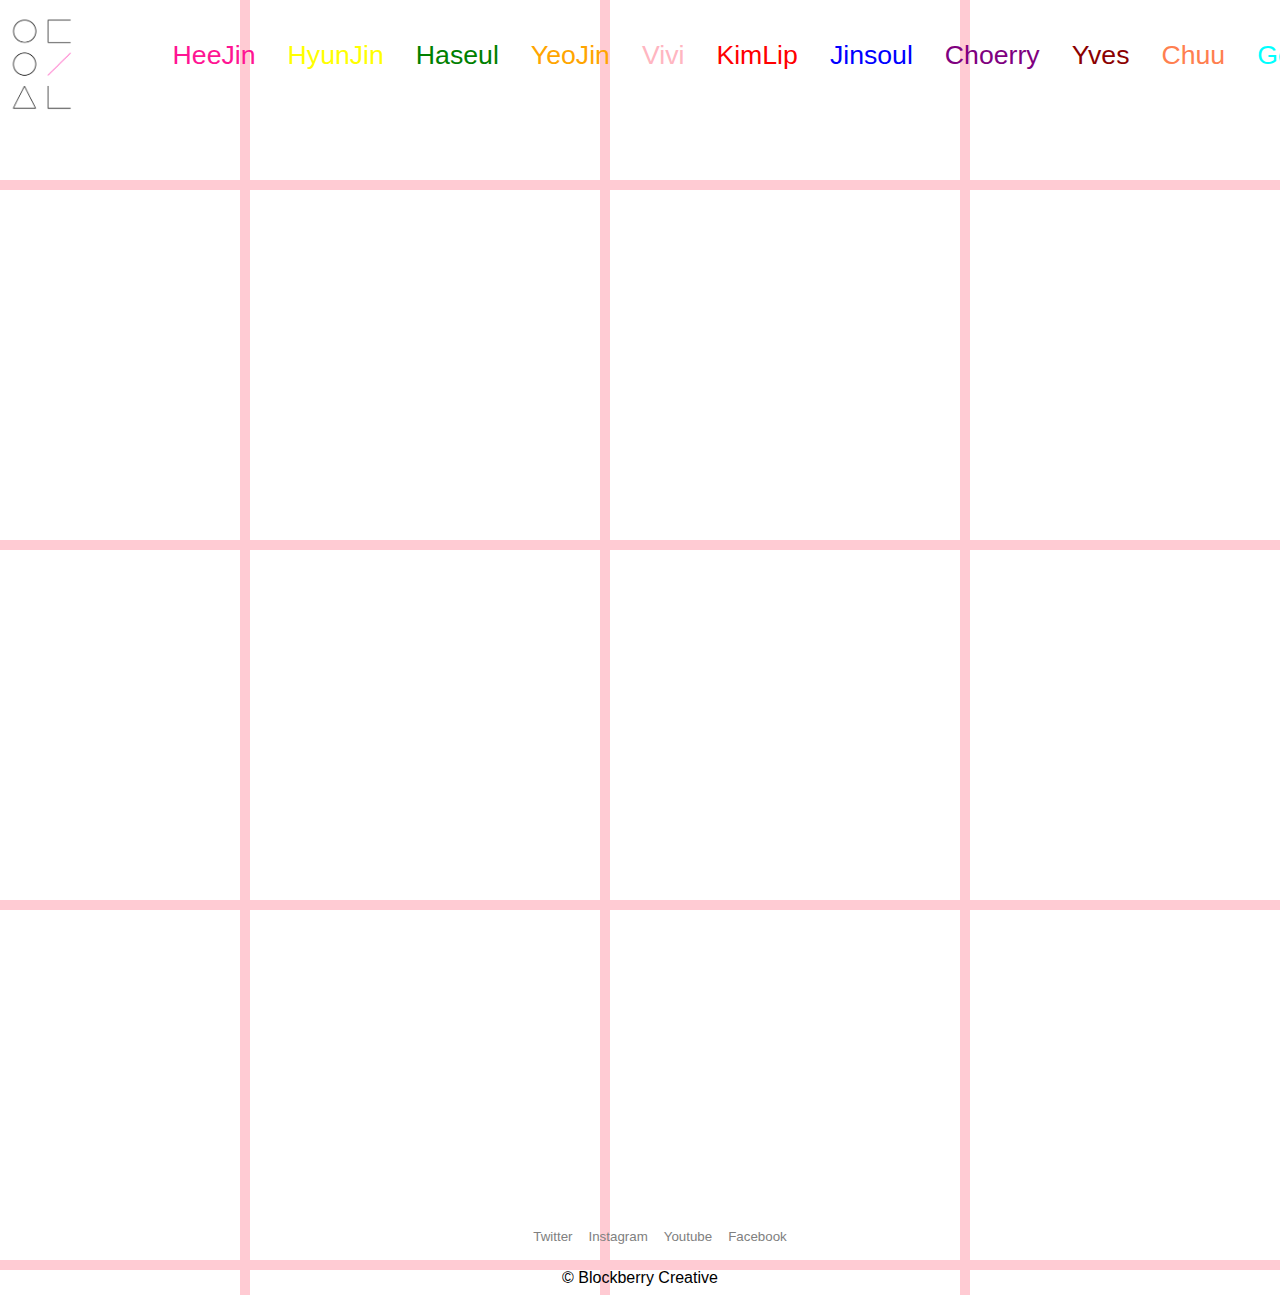
==== index.html @ a91a487a "youattackmyheart" ====
<!DOCTYPE html>

<html lang="en">

<head>
    <meta charset="utf-8">
    <title>ORBIT</title>
    <link rel="stylesheet" type="text/css" href="css/style.css">

</head>



<body style="background-image: url(pics/graph-paper-white-pink-grid-1920x1080-c2-ffffff-ffb6c1-l2-10-360-a-0-f-20.svg)">
    <header>
        <a href="https://youtu.be/9ruj7AG0odU"><img src="pics/2a2046ac1e0ad27509115bda2315a1cb.png" alt="LOONA" height="100"></a>

        <!--    <p style="font-family: sans-serif; font-size: 25pt; color: antiquewhite"><b>You make me feel so loonatic!</b></p>-->
        <nav>
            <ul>
                <li><a href="HeeJin.html" style="color: deeppink; font-family: sans-serif; font-size: 20pt">HeeJin</a></li>
                <li><a href="HyunJin.html" style="color: yellow; font-family: sans-serif; font-size: 20pt">HyunJin</a></li>
                <li><a href="Haseul.html" style=" color: green; font-family: sans-serif; font-size: 20pt">Haseul</a></li>
                <li><a href="YeoJin.html" style="color: orange; font-family: sans-serif; font-size: 20pt">YeoJin</a></li>
                <li><a href="Vivi.html" style="color: lightpink; font-family: sans-serif; font-size: 20pt">Vivi</a></li>
                <li><a href="KimLip.html" style=" color: red; font-family: sans-serif; font-size: 20pt">KimLip</a></li>
                <li><a href="Jinsoul.html" style=" color: blue; font-family: sans-serif; font-size: 20pt">Jinsoul</a></li>
                <li><a href="Choerry.html" style=" color: purple; font-family: sans-serif; font-size: 20pt">Choerry</a></li>
                <li><a href="Yves.html" style=" color: darkred; font-family: sans-serif; font-size: 20pt">Yves</a></li>
                <li><a href="Chuu.html" style=" color: coral; font-family: sans-serif; font-size: 20pt">Chuu</a></li>
                <li><a href="Gowon.html" style=" color:aqua ; font-family: sans-serif; font-size: 20pt">Gowon</a></li>
                <li><a href="OliviaHye.html" style=" color: black; font-family: sans-serif; font-size: 20pt">OliviaHye</a></li>
            </ul>
        </nav>

    </header>
    <iframe width="1920" height="1080" src="https://www.youtube.com/embed/846cjX0ZTrk" allow="autoplay; encrypted-media" allowfullscreen style="border-style: none"></iframe>



    <footer>
        <nav>
            <ul>
                <li><a href="https://twitter.com/loonatheworld?lang=en" style="color: gray; font-family: sans-serif; font-size: 10pt">Twitter</a></li>
                <li><a href="https://www.instagram.com/loonatheworld/?hl=en" style="color: gray; font-family: sans-serif; font-size: 10pt">Instagram</a></li>
                <li><a href="https://www.youtube.com/channel/UCOJplhB0wGQWv9OuRmMT-4g" style="color: gray; font-family: sans-serif; font-size: 10pt">Youtube</a></li>
                <li><a href="https://www.facebook.com/loonatheworld/" style="color: gray; font-family: sans-serif; font-size: 10pt">Facebook</a></li>
            </ul>
        </nav>
        &copy; Blockberry Creative
    </footer>








</body>

</html>
---- css/style.css ----
body,html {
  font-family: sans-serif;
}

ul {
  width: 100%;
}


a {
  outline: none;
  text-decoration: none;
  width: 100%;
  color: black;
}


a:link, a:visited, a:focus {
  background: none;
}

a:hover {     
  background: black;
}

.center {
    display: grid;
    margin-left: auto;
    margin-right: auto;

}

.center1 {
    text-align: center;
    font-family: sans-serif
}

#text {
    position: absolute;
    top: 30%;
    left: 20%;
    font-size: 40px;
    color: hotpink;
    font-family: sans-serif;
    transform: translate(-50%, -50%);
    -ms-transform: translate(-50%, -50%);
}

#text2 {
    position: absolute;
    top: 35%;
    left: 20%;
    font-size: 40px;
    color: hotpink;
    font-family: sans-serif;
    transform: translate(-50%, -50%);
}

#text1 {
    position: absolute;
    top: 2%;
    left: 9%;
    font-size: 90px;
    color: hotpink;
    font-family: sans-serif;
    transform: translate(-50%, -50%);
}


header {
    display: flex;
    align-items: flex-end;
    
}

header nav {
    flex: 1;
}

header nav ul {
    display: flex;
    justify-content: flex-end;
}

header nav li {
    list-style-type: none;
    padding: 1em 1em 2em;
}

footer {
    display: flex;
    flex-direction: column;
    align-items: center;
}

footer nav ul {
    display: flex;
}

footer nav li {
    list-style-type: none;
    padding: 0.5em;
}
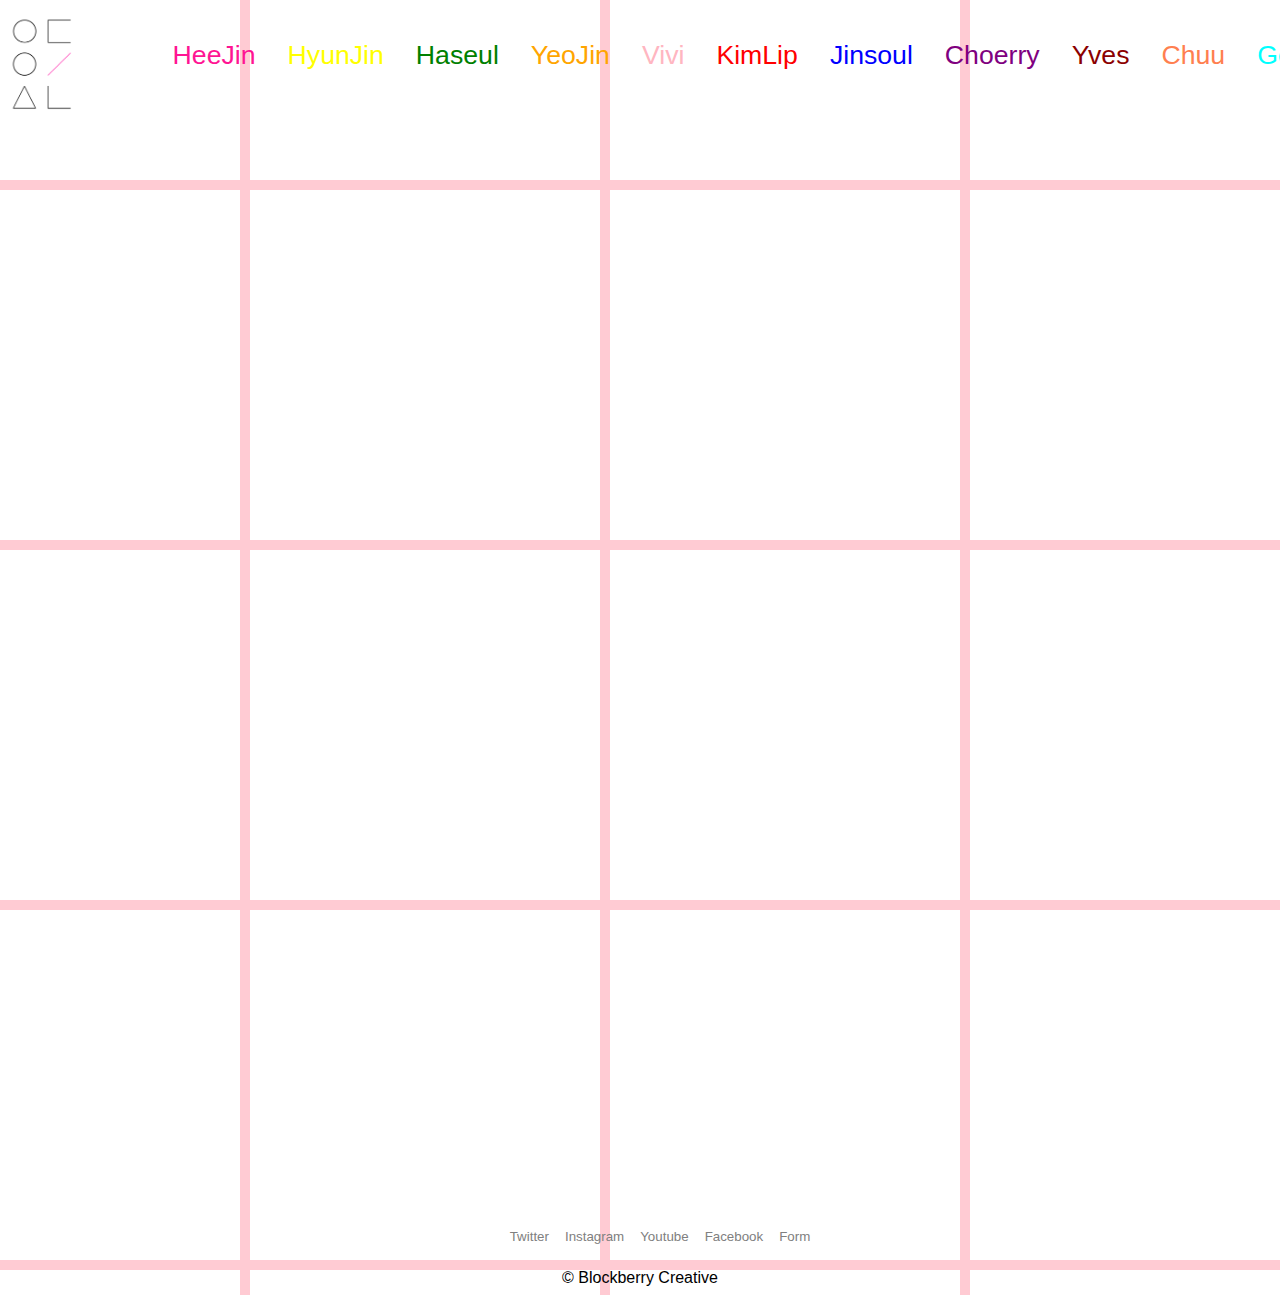
==== commit 784cb523: "olivia" ====
--- a/index.html
+++ b/index.html
@@ -45,6 +45,7 @@
                 <li><a href="https://www.instagram.com/loonatheworld/?hl=en" style="color: gray; font-family: sans-serif; font-size: 10pt">Instagram</a></li>
                 <li><a href="https://www.youtube.com/channel/UCOJplhB0wGQWv9OuRmMT-4g" style="color: gray; font-family: sans-serif; font-size: 10pt">Youtube</a></li>
                 <li><a href="https://www.facebook.com/loonatheworld/" style="color: gray; font-family: sans-serif; font-size: 10pt">Facebook</a></li>
+                <li><a href="contecttoblockberry.html" style="color: gray; font-family: sans-serif; font-size: 10pt">Form</a></li>
             </ul>
         </nav>
         &copy; Blockberry Creative
--- a/css/style.css
+++ b/css/style.css
@@ -22,7 +22,40 @@
 a:hover {     
   background: black;
 }
+main {
+    display: flex;
+    align-items: center;
+    flex: 1;
+    justify-content: center;
+    margin-top: 15em
+}
 
+form p {
+    display: flex;
+    margin-bottom: 1em;
+}
+
+form label {
+    flex-basis: 33%;
+}
+
+form input, textarea, select {
+    flex: 1;
+    margin: 0 1em;
+    border-radius: 6px;
+}
+
+form select {
+    text-align: center;
+}
+
+form input[type=submit] {
+    color:#0089ff;
+}
+
+.areyouorbit {
+    margin-right: 15px;
+}
 .center {
     display: grid;
     margin-left: auto;
@@ -46,6 +79,37 @@
     -ms-transform: translate(-50%, -50%);
 }
 
+#text3 {
+    position: absolute;
+    top: 30%;
+    left: 75%;
+    font-size: 40px;
+    color: hotpink;
+    font-family: sans-serif;
+    transform: translate(-50%, -50%);
+    -ms-transform: translate(-50%, -50%);
+}
+#text4 {
+    position: absolute;
+    top: 50%;
+    left: 20%;
+    font-size: 40px;
+    color: hotpink;
+    font-family: sans-serif;
+    transform: translate(-50%, -50%);
+    -ms-transform: translate(-50%, -50%);
+}
+
+#text5 {
+    position: absolute;
+    top: 80%;
+    left: 70%;
+    font-size: 40px;
+    color: hotpink;
+    font-family: sans-serif;
+    transform: translate(-50%, -50%);
+    -ms-transform: translate(-50%, -50%);
+}
 #text2 {
     position: absolute;
     top: 35%;
